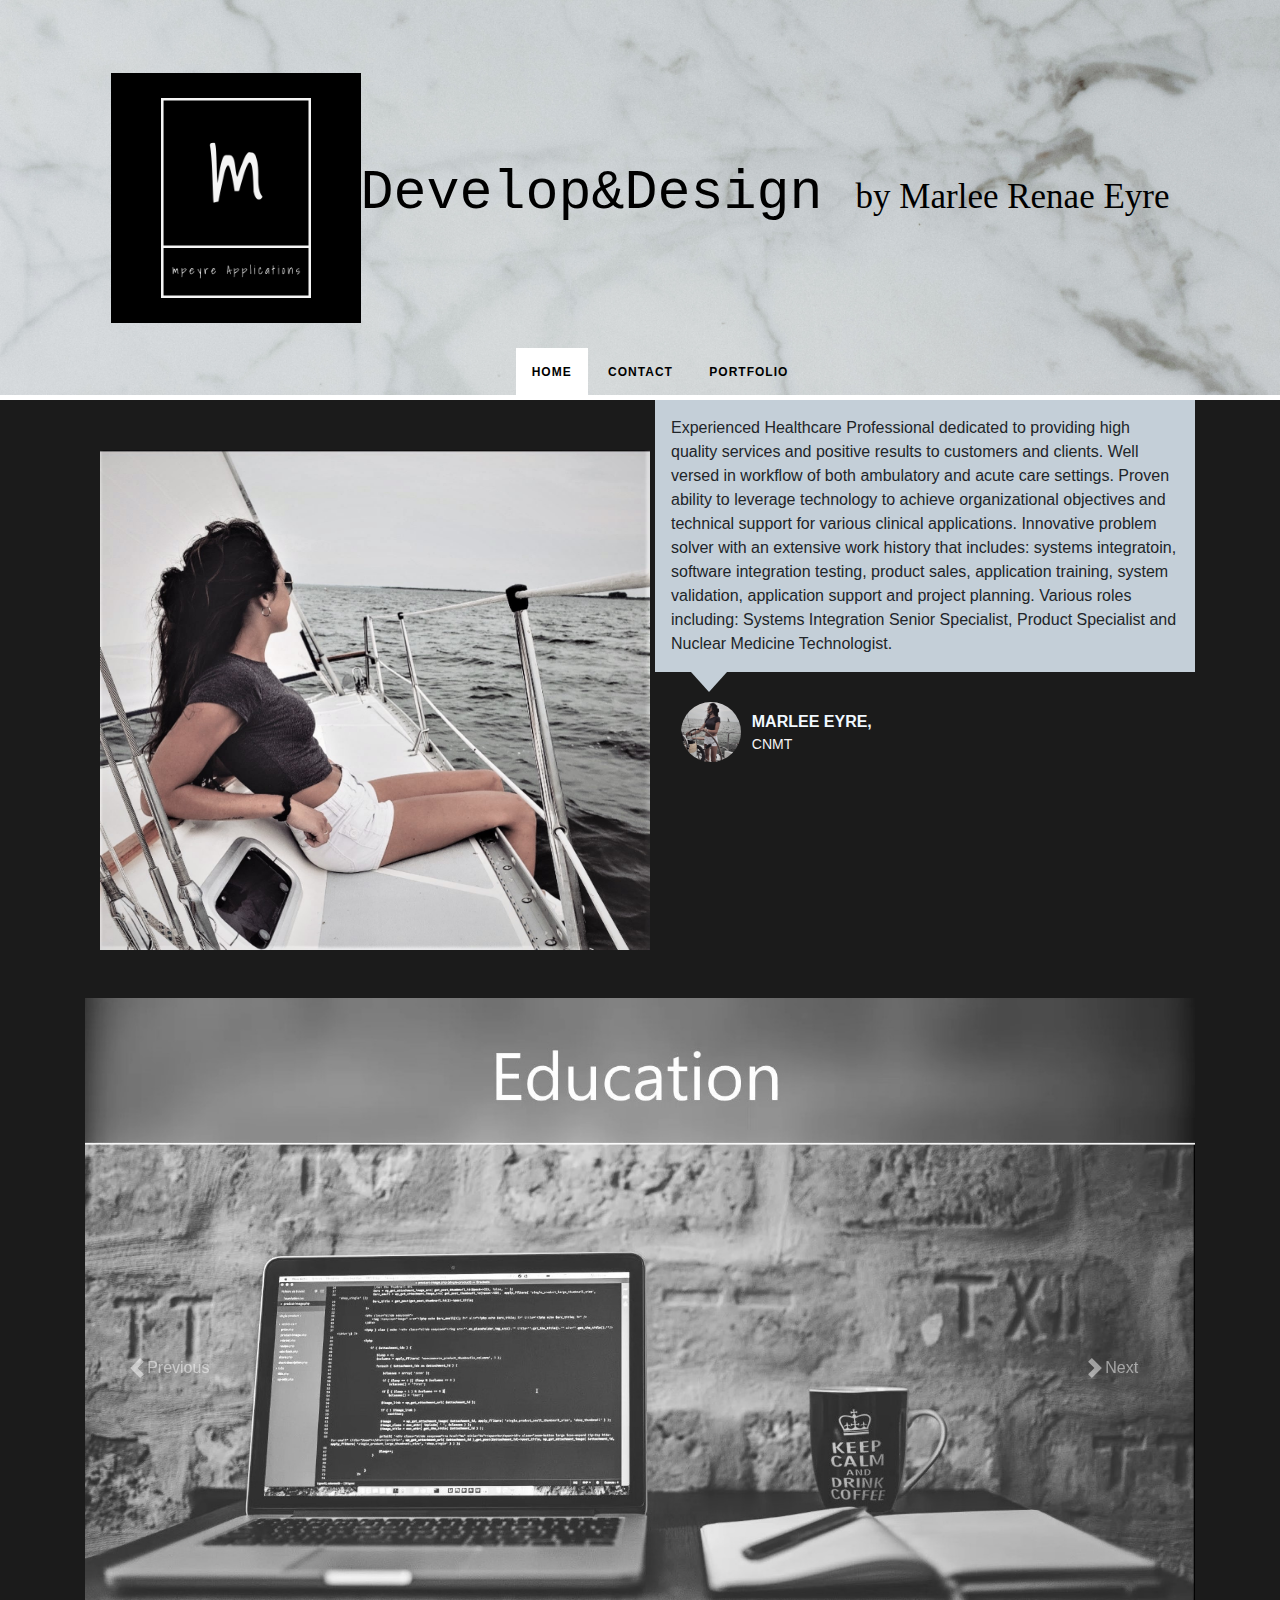
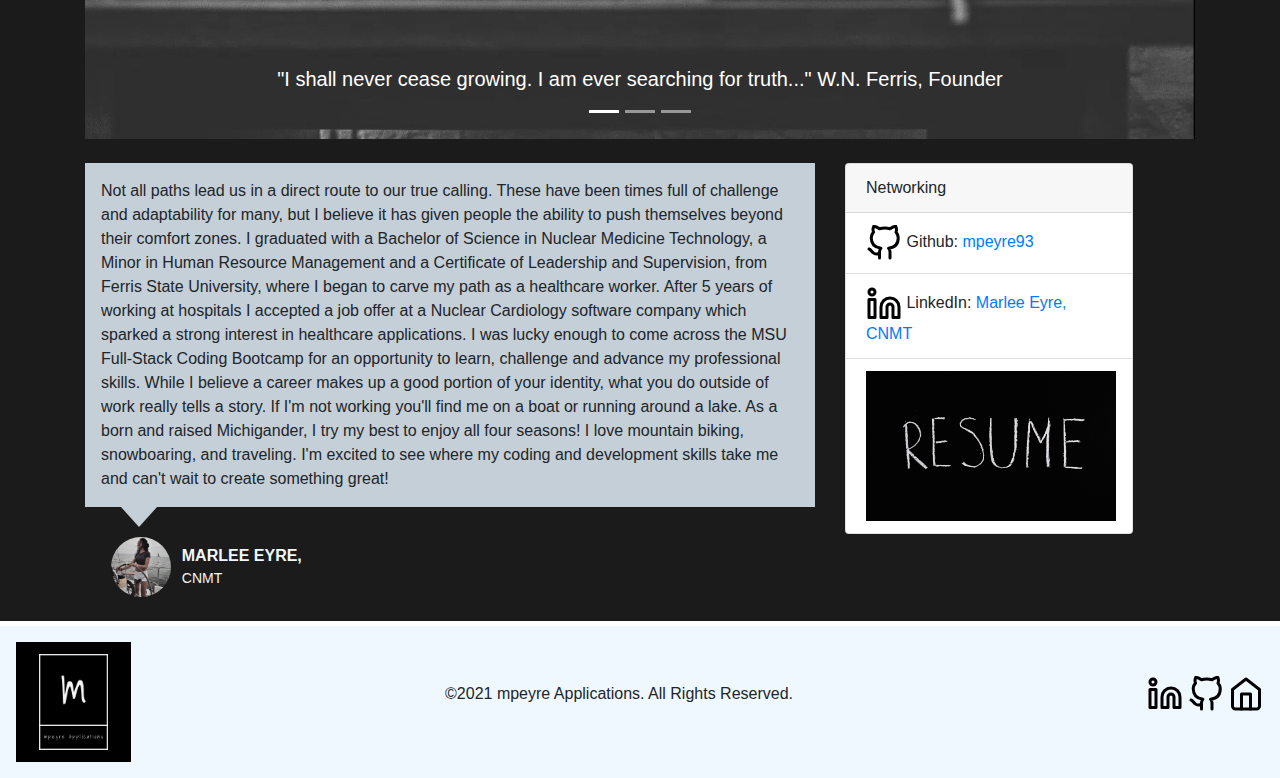
==== index.html @ 953bfa09 "New res added" ====
<!DOCTYPE html>
<html lang="en">
<head>

    <meta charset="UTF-8">
    <meta name="viewport" content="width=device-width, initial-scale=1.0">
    <title>Home</title>

    <!-- CSS only -->
    <link rel="stylesheet" href="https://stackpath.bootstrapcdn.com/bootstrap/4.5.2/css/bootstrap.min.css">
    <link rel="stylesheet" href="style.css">

</head>

<body>
 
    <!--hero header with nav-->
  <header class="subnav-hero-section">
      <img src="Images/logo.png" style="width: 250px; height: 250px;" alt="logo">
      <h1 class="subnav-hero-headline">Develop&Design <small class="name">by Marlee Renae Eyre</small></h1>
      <ul class="subnav-hero-subnav">
        <li><a href="index.html" class="is-active">Home</a></li>
        <li><a href="contact.html">Contact</a></li>
        <li><a href="portfolio.html">Portfolio</a></li>
      </ul>
    
  </header>
  
  <div class="container">
    <div class="row">
        <div class="col-md-6">
          <div class="container">
            <img src="Images/sail.JPG" class="center" id="sailingImg" alt="saling">
          </div>
        </div>
        <div class="col-md-6">
          <div class="testimonial-block-vertical" id="experienceStatement">
            <div class="testimonial-block-vertical-quote">
              <p>Experienced Healthcare Professional dedicated to providing high quality services and positive results to customers and clients. Well versed in workflow of both ambulatory and acute care settings. Proven ability to leverage technology to achieve organizational objectives and technical support for various clinical applications. Innovative problem solver with an extensive work history that includes: systems integratoin, software integration testing, product sales, application training, system validation, application support and project planning. Various roles including: Systems Integration Senior Specialist, Product Specialist and Nuclear Medicine Technologist.</p>
            </div>
            <div class="testimonial-block-vertical-person">
              <img class="testimonial-block-vertical-avatar" src="Images/sail2.JPG" alt="" />
              <div>
                <p class="testimonial-block-vertical-name">Marlee Eyre,</p>
                <p class="testimonial-block-vertical-info">CNMT</p>
              </div>
            </div>
          </div>
        </div>

    </div>
   
  </div>
  
    <br>
    <br>

  <div class="container">
    <div id="carouselExampleDark" class="carousel carousel-dark slide" data-bs-ride="carousel">
      <ol class="carousel-indicators">
        <li data-bs-target="#carouselExampleDark" data-bs-slide-to="0" class="active"></li>
        <li data-bs-target="#carouselExampleDark" data-bs-slide-to="1"></li>
        <li data-bs-target="#carouselExampleDark" data-bs-slide-to="2"></li>
      </ol>
      <div class="carousel-inner">
        <div class="carousel-item active" data-bs-interval="10000">
          <img src="Images/education.jpg" class="d-block w-100 h-100" alt="...">
          <div class="carousel-caption d-none d-md-block">
            <h5>"I shall never cease growing. I am ever searching for truth..." W.N. Ferris, Founder</h5>
          </div>
        </div>
        <div class="carousel-item" data-bs-interval="10000">
          <img src="Images/degrees.jpg" class="d-block w-100 h-100" alt="...">
          <div class="carousel-caption d-none d-md-block">
          </div>
        </div>
        <div class="carousel-item">
          <img src="Images/experience.jpg" class="d-block w-100 h-100" alt="...">
          <div class="carousel-caption d-none d-md-block">

          </div>
        </div>
        <div class="carousel-item" data-bs-interval="10000">
          <img src="Images/applications.jpg" class="d-block w-100 h-100" alt="...">
          <div class="carousel-caption d-none d-md-block">
          </div>
        </div>
      </div>
      <a class="carousel-control-prev" href="#carouselExampleDark" role="button" data-bs-slide="prev">
        <span class="carousel-control-prev-icon" aria-hidden="true"></span>
        <span class="visually-hidden">Previous</span>
      </a>
      <a class="carousel-control-next" href="#carouselExampleDark" role="button" data-bs-slide="next">
        <span class="carousel-control-next-icon" aria-hidden="true"></span>
        <span class="visually-hidden">Next</span>
      </a>
    </div>
  </div>

  <br>
    <!---About me testimonial-->
    <div class="container">
      <div class="row">
        <div class="col-md-8">
          <div class="testimonial-block-vertical">
            <div class="testimonial-block-vertical-quote">
              <p>Not all paths lead us in a direct route to our true calling. These have been times full of challenge and adaptability for many, but I believe it has given people the ability to push themselves beyond their comfort zones. 
                I graduated with a Bachelor of Science in Nuclear Medicine Technology, a Minor in Human Resource Management and a Certificate of Leadership and Supervision, from Ferris State University, where I began to carve my path as a healthcare worker. 
                After 5 years of working at hospitals I accepted a job offer at a Nuclear Cardiology software company which sparked a strong interest in healthcare applications. I was lucky enough to come across the MSU Full-Stack Coding Bootcamp for an opportunity to learn, challenge and advance my professional skills. 
                While I believe a career makes up a good portion of your identity, what you do outside of work really tells a story. If I'm not working you'll find me on a boat or running around a lake. As a born and raised Michigander, I try my best to enjoy all four seasons! I love mountain biking, snowboaring, and traveling. I'm excited to see where my coding and development skills take me and can't wait to create something great!</p>
            </div>
            <div class="testimonial-block-vertical-person">
              <img class="testimonial-block-vertical-avatar" src="Images/sail2.JPG" alt="" />
              <div>
                <p class="testimonial-block-vertical-name">Marlee Eyre,</p>
                <p class="testimonial-block-vertical-info">CNMT</p>
              </div>
            </div>
          </div>
        </div>

        <!---networking card-->
        <div class="col-md-4">
          <div class="card" style="width: 18rem;">
              <div class="card-header">
              Networking
              </div>
              <!--unordered list-->
              <ul class="list-group list-group-flush">
                  <li class="list-group-item"> <img src="Images/github (1).svg" alt="github icon"> Github:<a target="_blank" href="https://github.com/mpeyre93"> mpeyre93</a></li>
                  <li class="list-group-item"> <img src="Images/linkedin (1).svg" alt="linkedin icon"> LinkedIn:<a target="_blank" href="https://www.linkedin.com/in/marlee-eyre-cnmt-b4919686/"> Marlee Eyre, CNMT</a></li>
                  <li class="list-group-item"> <a target="_blank" href="Assets/ME.Resume.pdf"><img src="Images/respic.jpg" style=" width: 250px; height: 150px" alt="resume image"></a></li>
              </ul>
          </div>
        </div>
      </div>
    </div>
  
    <br>
  
      <!--footer-->
      <footer class="social-footer">
        <div class="social-footer-left">
          <img class="logo" src="Images/logo.png" style="width: 115px; height: 120px;">
        </div>
        <div>
          <p>&copy2021 mpeyre Applications. All Rights Reserved.</p>
        </div>
        <div class="social-footer-icons">
          <ul class="menu simple">
            <a target="_blank" href="https://www.linkedin.com/in/marlee-eyre-cnmt-b4919686/"><img src="Images/linkedin (1).svg" alt="LinkedIn icon"></a>
            <a target="_blank" href="https://github.com/mpeyre93"> <img src="Images/github (1).svg" alt="Github icon"> </a>
            <a target="_blank" href="index.html"> <img src="Images/home (1).svg" alt="Home icon"> </a>
          </ul>
        </div>
      </footer>
   
          

        <!-- JS, Popper.js, and jQuery -->
        <script src="https://code.jquery.com/jquery-3.5.1.slim.min.js"></script>
        <script src="https://stackpath.bootstrapcdn.com/bootstrap/4.5.2/js/bootstrap.min.js"></script>
        <script src="https://cdn.jsdelivr.net/npm/@popperjs/core@2.5.4/dist/umd/popper.min.js" integrity="sha384-q2kxQ16AaE6UbzuKqyBE9/u/KzioAlnx2maXQHiDX9d4/zp8Ok3f+M7DPm+Ib6IU" crossorigin="anonymous"></script>
        <script src="https://cdn.jsdelivr.net/npm/bootstrap@5.0.0-beta1/dist/js/bootstrap.min.js" integrity="sha384-pQQkAEnwaBkjpqZ8RU1fF1AKtTcHJwFl3pblpTlHXybJjHpMYo79HY3hIi4NKxyj" crossorigin="anonymous"></script>

</body>
</html>
---- style.css ----
/*header*/
.subnav-hero-section {
  text-align: center;
  background: url(Images/hero-header.jpg);
  background-size: cover;
  position: relative;
  overflow: visible;
  display: -webkit-flex;
  display: -ms-flexbox;
  display: flex;
  -webkit-align-items: center;
      -ms-flex-align: center;
          align-items: center;
  -webkit-justify-content: center;
      -ms-flex-pack: center;
          justify-content: center;
  height: 400px;
  border-bottom: white solid 5px;
}

.subnav-hero-section .subnav-hero-headline {
  color:black;
}

.subnav-hero-subnav {
  float: none;
  position: absolute;
  text-align: center;
  margin: 0 auto;
  bottom: 0;
  width: 100%;
  
}

.subnav-hero-subnav li {
  float: none;
  display: inline-block;
}

.subnav-hero-subnav li a {
  padding: 0.9rem 1rem;
  font-size: 0.75rem;
  color: black;
  text-transform: uppercase;
  display: block;
  font-weight: bold;
  letter-spacing: 1px;
  transition: all 0.35s ease-in-out;
}

.subnav-hero-subnav li a.is-active {
  background:white;
}

.subnav-hero-subnav li a:hover {
  background:grey;
}

/*header*/
.subnav-hero-headline {
  font-family: 'Courier New', Courier, monospace;
  font-size: 55px;
}
.name {
  font-family: 'Brush Script MT', cursive ;
  font-size: 35px;
}

/*background img for page*/
body {
    background-color: rgb(27, 27, 27);
 }

/*Networking card*/
.card {
    width: 100% ;
   }

 h2 {
     font-family: cursive; 
 }
  
#logoHeader {
  padding-right: 50px;
}

/*sailing image*/

.center {
  margin-left: auto;
  margin-right: auto;
  width: 50%;
  display: block;
}

#sailingImg {
  padding-top: 50px;
  width: 550px;
  height: 550px;
}

/*about me testimonial*/
.testimonial-block-vertical-quote {
  background: rgba(224, 236, 247, 0.863);
  padding: 1rem;
  border-radius: 0;
  margin-bottom: 1.875rem;
  position: relative;
}

.testimonial-block-vertical-quote p {
  margin-bottom: 0;
}

.testimonial-block-vertical-quote::after {
  content: '';
  bottom: -1.25rem;
  left: 2.25rem;
  width: 0px;
  height: 0px;
  border-style: solid;
  border-width: 1.25rem 1.125rem 0 1.125rem;
  border-color: rgba(224, 236, 247, 0.863) transparent transparent transparent;
  position: absolute;
}

.testimonial-block-vertical-person {
  display: -webkit-flex;
  display: -ms-flexbox;
  display: flex;
  margin-left: 1.65rem;
  -webkit-align-items: center;
      -ms-flex-align: center;
          align-items: center;
}

.testimonial-block-vertical-avatar {
  border-radius: 50%;
  width: 60px;
  height: 60px;
}

.testimonial-block-vertical-name {
  text-transform: uppercase;
  color:aliceblue;
  font-weight: 600;
  margin-bottom: 0;
  margin-left: 0.65rem;
}

.testimonial-block-vertical-info {
  text-transform: uppercase;
  font-size: 14px;
  color: #f7f4f4;
  margin-bottom: 0;
  margin-left: 0.65rem;
}


/*about me paragraph*/
#aboutMe {
  color: aliceblue;
  font-family: 'Courier New', Courier, monospace;

}

/*footer*/
.social-footer {
  padding: 1rem;
  border-top: white solid 5px;
  background-color: aliceblue;
  display: -webkit-flex;
  display: -ms-flexbox;
  display: flex;
  -webkit-align-items: center;
      -ms-flex-align: center;
          align-items: center;
  -webkit-justify-content: space-between;
      -ms-flex-pack: justify;
          justify-content: space-between;
}

.social-footer .social-footer-icons li:last-of-type {
  margin-right: 0;
}

.social-footer .social-footer-icons .fa {
  font-size: 1.3rem;
  color: #fefefe;
}

.social-footer .social-footer-icons .fa:hover {
  color: #4a4a4a;
  transition: color 0.3s ease-in;
}

@media print, screen and (min-width: 40em) {
  .portfolio-resume-scrolling {
    height: 400px;
    overflow-y: auto;
  }
}
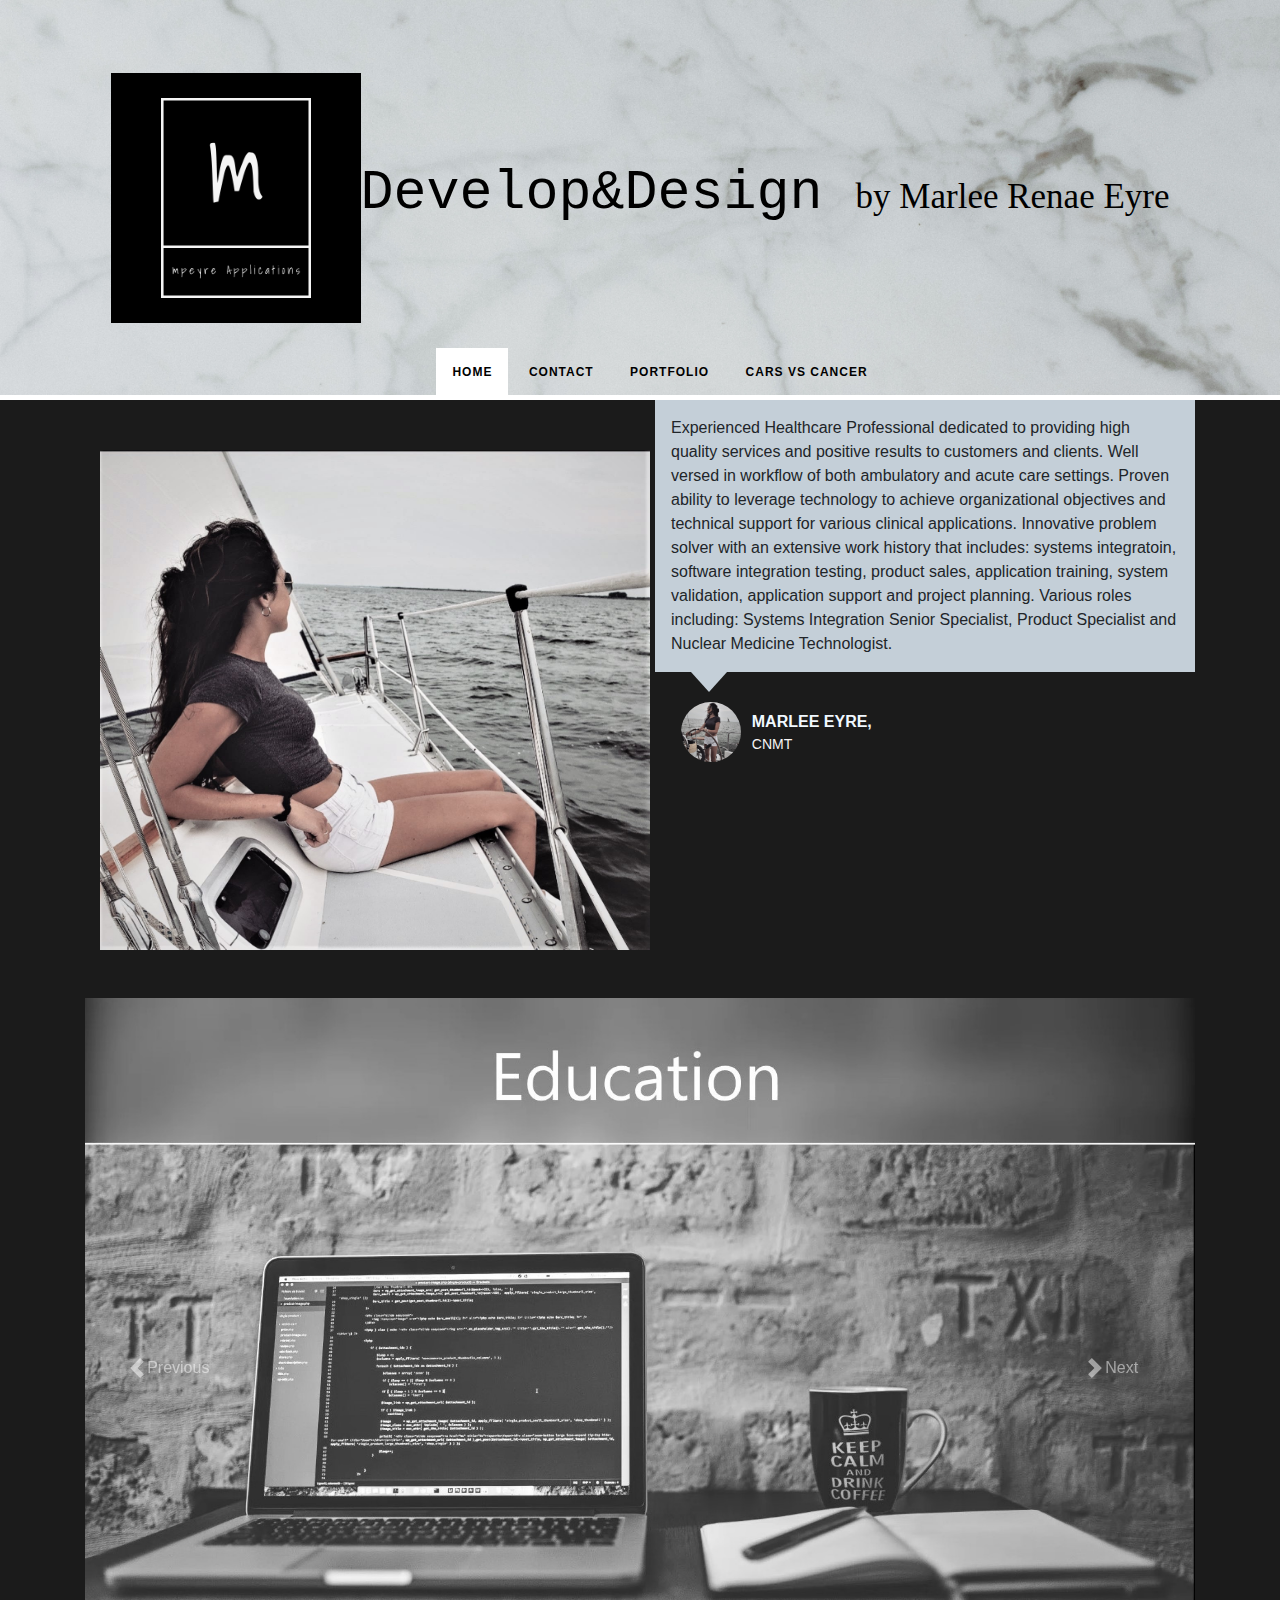
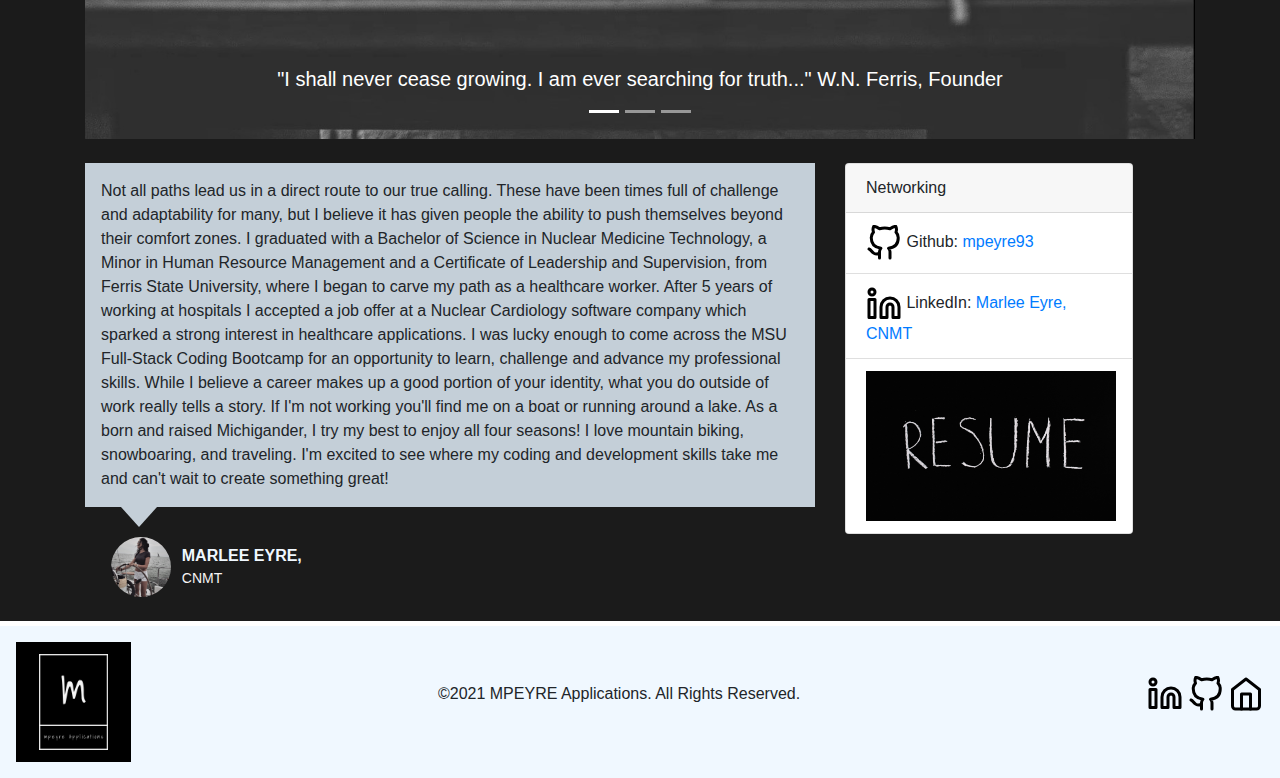
==== commit ee51b28d: "update footer" ====
--- a/index.html
+++ b/index.html
@@ -22,6 +22,7 @@
         <li><a href="index.html" class="is-active">Home</a></li>
         <li><a href="contact.html">Contact</a></li>
         <li><a href="portfolio.html">Portfolio</a></li>
+        <li><a href="carsvscancer.html">Cars vs Cancer</a></li>
       </ul>
     
   </header>
@@ -144,7 +145,7 @@
           <img class="logo" src="Images/logo.png" style="width: 115px; height: 120px;">
         </div>
         <div>
-          <p>&copy2021 mpeyre Applications. All Rights Reserved.</p>
+          <p>&copy2021 MPEYRE Applications. All Rights Reserved.</p>
         </div>
         <div class="social-footer-icons">
           <ul class="menu simple">
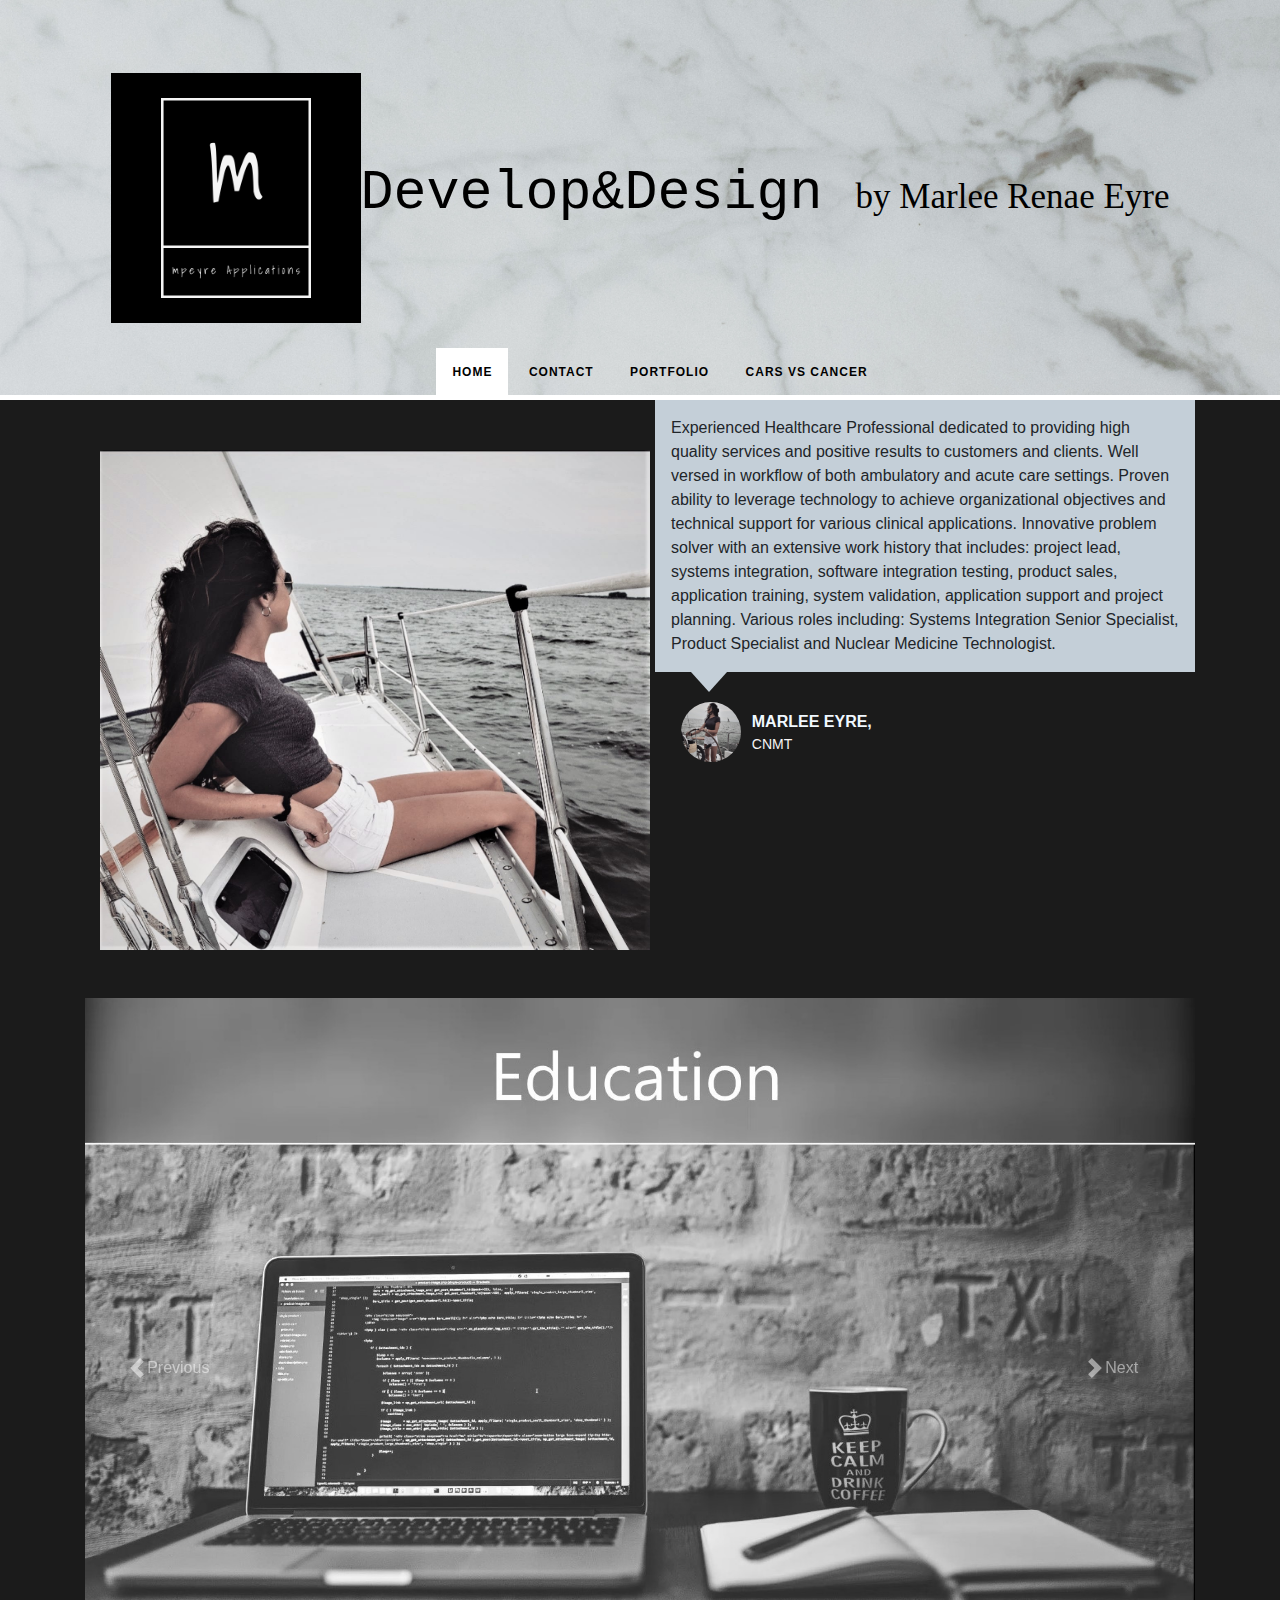
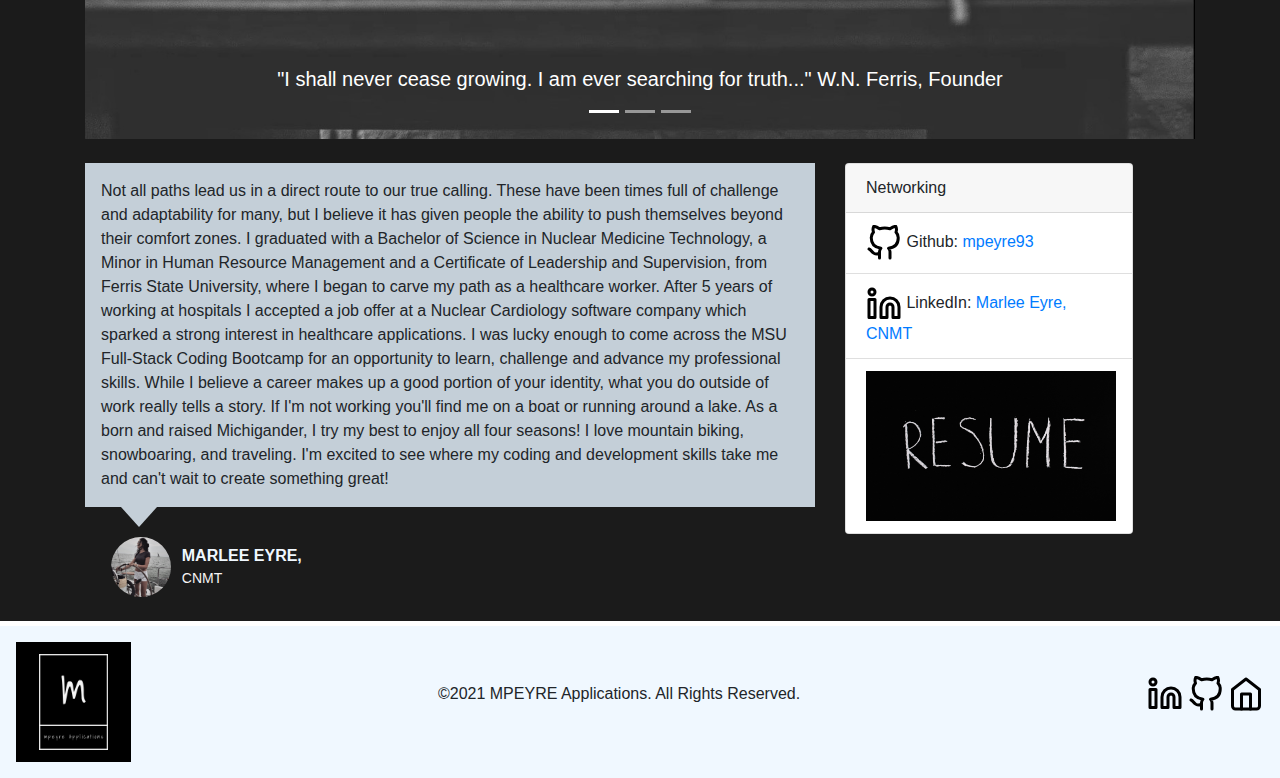
==== commit c9164096: "edit testimonial" ====
--- a/index.html
+++ b/index.html
@@ -37,7 +37,7 @@
         <div class="col-md-6">
           <div class="testimonial-block-vertical" id="experienceStatement">
             <div class="testimonial-block-vertical-quote">
-              <p>Experienced Healthcare Professional dedicated to providing high quality services and positive results to customers and clients. Well versed in workflow of both ambulatory and acute care settings. Proven ability to leverage technology to achieve organizational objectives and technical support for various clinical applications. Innovative problem solver with an extensive work history that includes: systems integratoin, software integration testing, product sales, application training, system validation, application support and project planning. Various roles including: Systems Integration Senior Specialist, Product Specialist and Nuclear Medicine Technologist.</p>
+              <p>Experienced Healthcare Professional dedicated to providing high quality services and positive results to customers and clients. Well versed in workflow of both ambulatory and acute care settings. Proven ability to leverage technology to achieve organizational objectives and technical support for various clinical applications. Innovative problem solver with an extensive work history that includes: project lead, systems integration, software integration testing, product sales, application training, system validation, application support and project planning. Various roles including: Systems Integration Senior Specialist, Product Specialist and Nuclear Medicine Technologist.</p>
             </div>
             <div class="testimonial-block-vertical-person">
               <img class="testimonial-block-vertical-avatar" src="Images/sail2.JPG" alt="" />
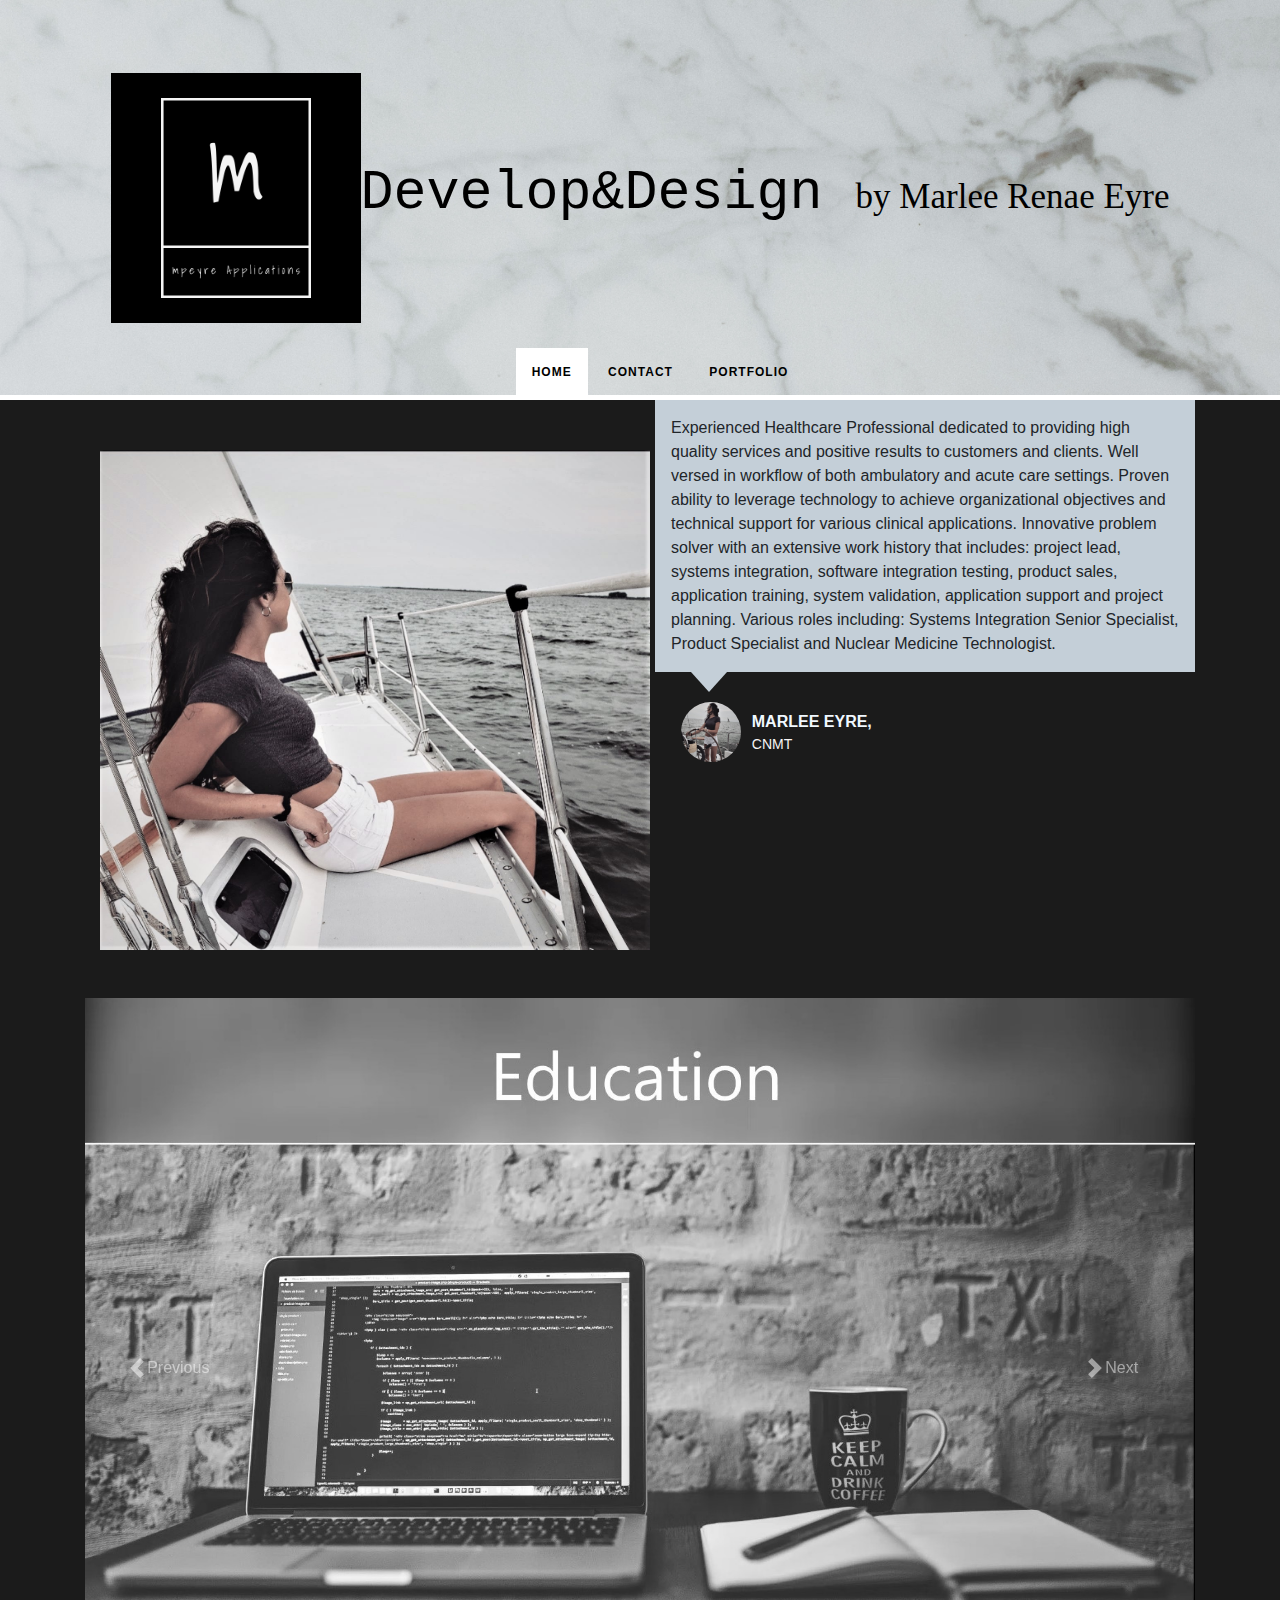
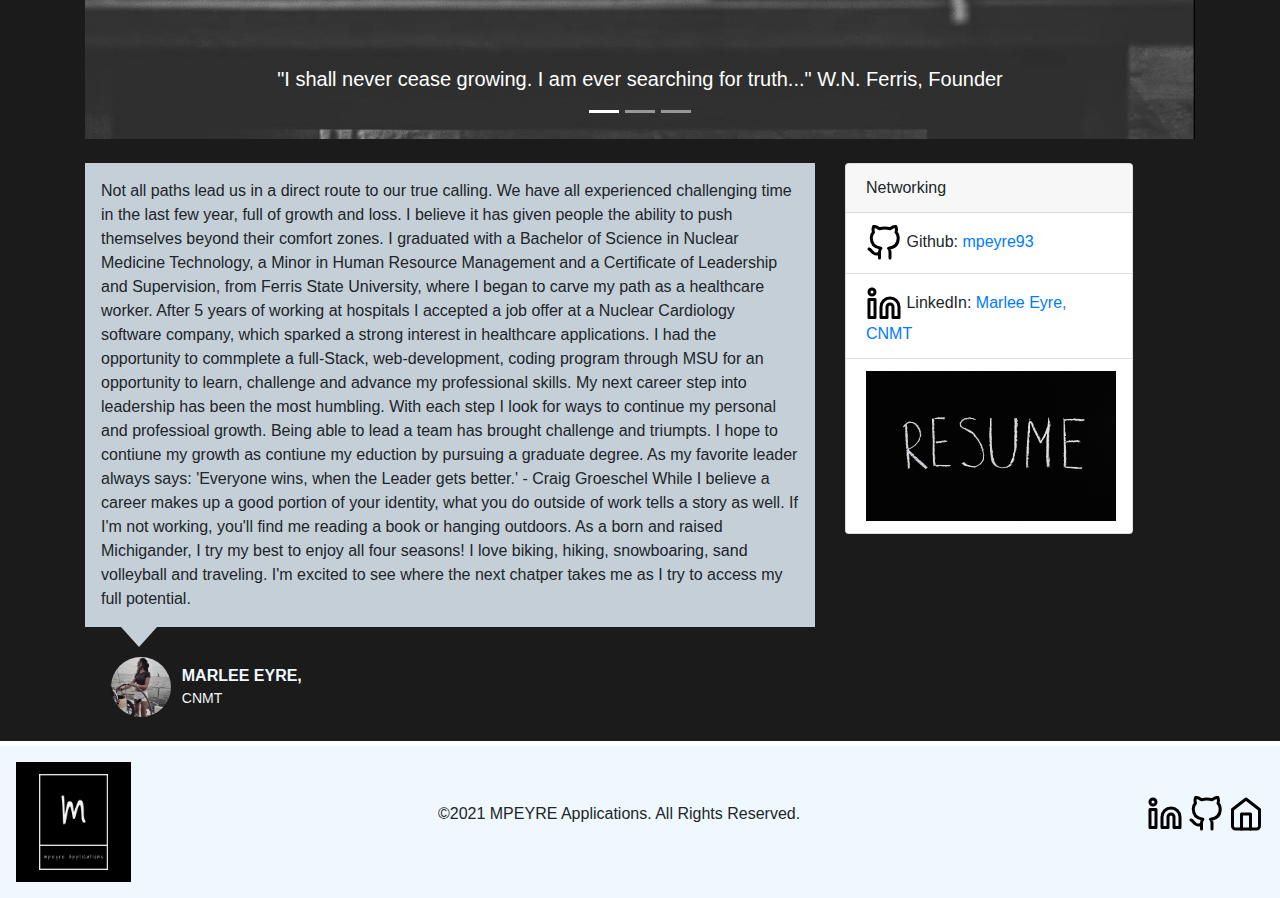
==== commit 3fba1a0a: "update bio" ====
--- a/index.html
+++ b/index.html
@@ -22,7 +22,6 @@
         <li><a href="index.html" class="is-active">Home</a></li>
         <li><a href="contact.html">Contact</a></li>
         <li><a href="portfolio.html">Portfolio</a></li>
-        <li><a href="carsvscancer.html">Cars vs Cancer</a></li>
       </ul>
     
   </header>
@@ -105,10 +104,10 @@
         <div class="col-md-8">
           <div class="testimonial-block-vertical">
             <div class="testimonial-block-vertical-quote">
-              <p>Not all paths lead us in a direct route to our true calling. These have been times full of challenge and adaptability for many, but I believe it has given people the ability to push themselves beyond their comfort zones. 
+              <p>Not all paths lead us in a direct route to our true calling. We have all experienced challenging time in the last few year, full of growth and loss.  I believe it has given people the ability to push themselves beyond their comfort zones. 
                 I graduated with a Bachelor of Science in Nuclear Medicine Technology, a Minor in Human Resource Management and a Certificate of Leadership and Supervision, from Ferris State University, where I began to carve my path as a healthcare worker. 
-                After 5 years of working at hospitals I accepted a job offer at a Nuclear Cardiology software company which sparked a strong interest in healthcare applications. I was lucky enough to come across the MSU Full-Stack Coding Bootcamp for an opportunity to learn, challenge and advance my professional skills. 
-                While I believe a career makes up a good portion of your identity, what you do outside of work really tells a story. If I'm not working you'll find me on a boat or running around a lake. As a born and raised Michigander, I try my best to enjoy all four seasons! I love mountain biking, snowboaring, and traveling. I'm excited to see where my coding and development skills take me and can't wait to create something great!</p>
+                After 5 years of working at hospitals I accepted a job offer at a Nuclear Cardiology software company, which sparked a strong interest in healthcare applications. I had the opportunity to commplete a full-Stack, web-development, coding program through MSU for an opportunity to learn, challenge and advance my professional skills. My next career step into leadership has been the most humbling. With each step I look for ways to continue my personal and professioal growth. Being able to lead a team has brought challenge and triumpts. I hope to contiune my growth as contiune my eduction by pursuing a graduate degree. As my favorite leader always says: 'Everyone wins, when the Leader gets better.' - Craig Groeschel
+                While I believe a career makes up a good portion of your identity, what you do outside of work tells a story as well. If I'm not working, you'll find me reading a book or hanging outdoors. As a born and raised Michigander, I try my best to enjoy all four seasons! I love biking, hiking, snowboaring, sand volleyball and traveling. I'm excited to see where the next chatper takes me as I try to access my full potential. </p>
             </div>
             <div class="testimonial-block-vertical-person">
               <img class="testimonial-block-vertical-avatar" src="Images/sail2.JPG" alt="" />
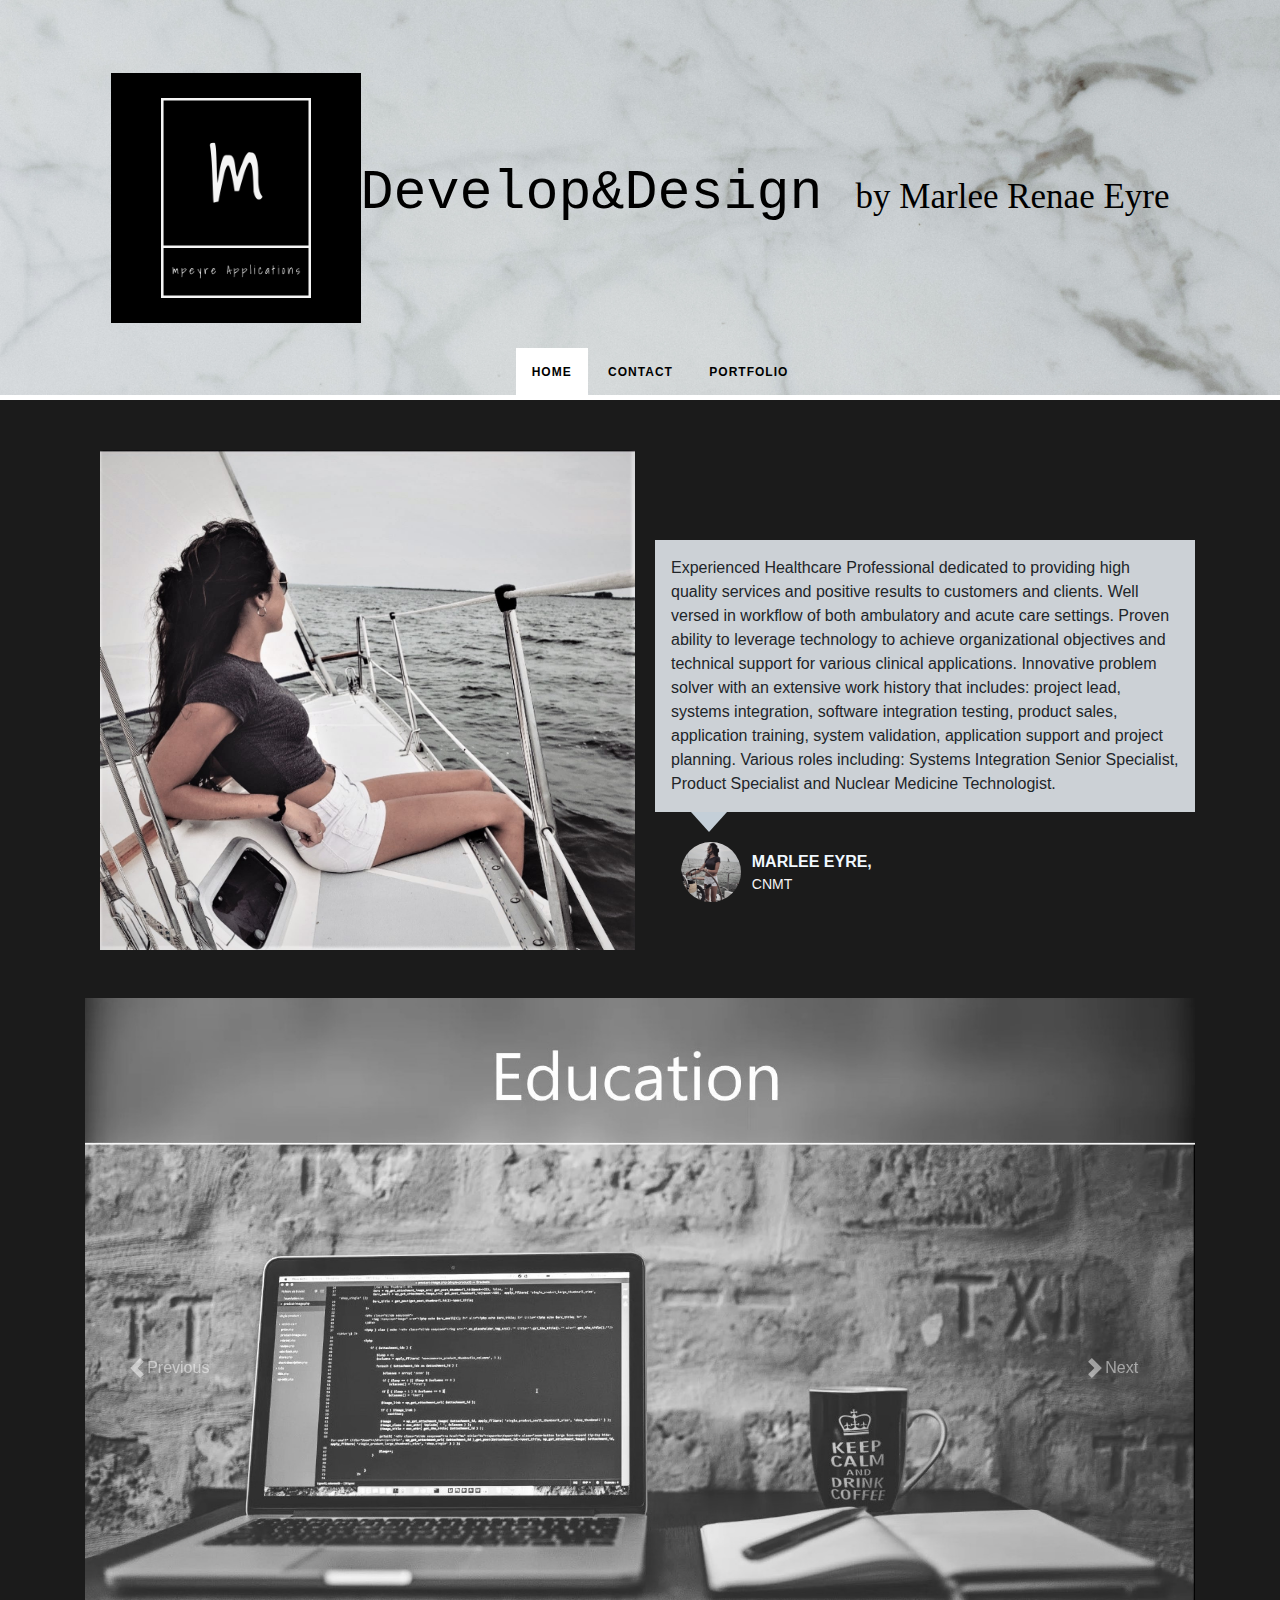
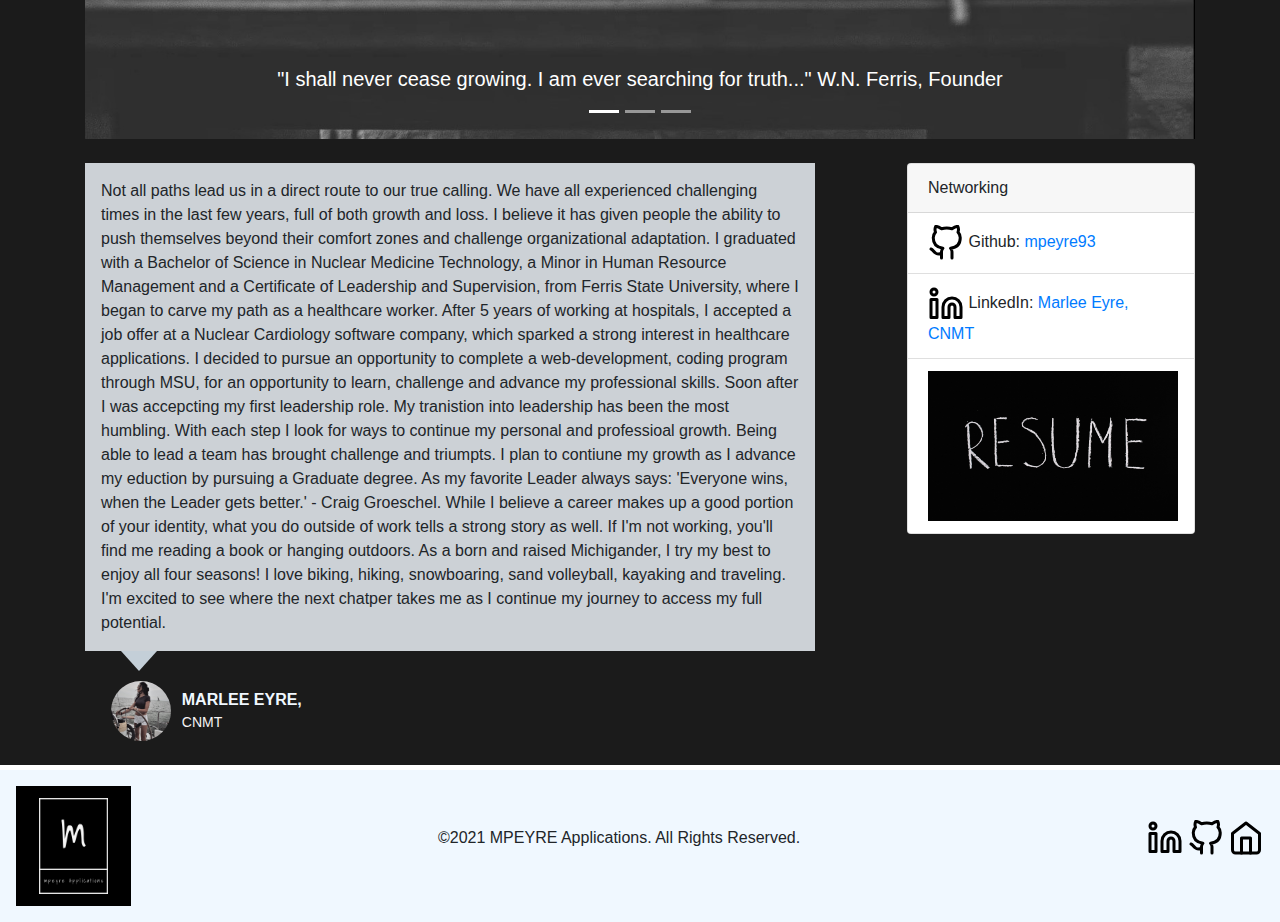
==== commit 162f9e02: "update bio corrections" ====
--- a/index.html
+++ b/index.html
@@ -104,10 +104,10 @@
         <div class="col-md-8">
           <div class="testimonial-block-vertical">
             <div class="testimonial-block-vertical-quote">
-              <p>Not all paths lead us in a direct route to our true calling. We have all experienced challenging time in the last few year, full of growth and loss.  I believe it has given people the ability to push themselves beyond their comfort zones. 
+              <p>Not all paths lead us in a direct route to our true calling. We have all experienced challenging times in the last few years, full of both growth and loss.  I believe it has given people the ability to push themselves beyond their comfort zones and challenge organizational adaptation. 
                 I graduated with a Bachelor of Science in Nuclear Medicine Technology, a Minor in Human Resource Management and a Certificate of Leadership and Supervision, from Ferris State University, where I began to carve my path as a healthcare worker. 
-                After 5 years of working at hospitals I accepted a job offer at a Nuclear Cardiology software company, which sparked a strong interest in healthcare applications. I had the opportunity to commplete a full-Stack, web-development, coding program through MSU for an opportunity to learn, challenge and advance my professional skills. My next career step into leadership has been the most humbling. With each step I look for ways to continue my personal and professioal growth. Being able to lead a team has brought challenge and triumpts. I hope to contiune my growth as contiune my eduction by pursuing a graduate degree. As my favorite leader always says: 'Everyone wins, when the Leader gets better.' - Craig Groeschel
-                While I believe a career makes up a good portion of your identity, what you do outside of work tells a story as well. If I'm not working, you'll find me reading a book or hanging outdoors. As a born and raised Michigander, I try my best to enjoy all four seasons! I love biking, hiking, snowboaring, sand volleyball and traveling. I'm excited to see where the next chatper takes me as I try to access my full potential. </p>
+                After 5 years of working at hospitals, I accepted a job offer at a Nuclear Cardiology software company, which sparked a strong interest in healthcare applications. I decided to pursue an opportunity to complete a web-development, coding program through MSU, for an opportunity to learn, challenge and advance my professional skills. Soon after I was accepcting my first leadership role. My tranistion into leadership has been the most humbling. With each step I look for ways to continue my personal and professioal growth. Being able to lead a team has brought challenge and triumpts. I plan to contiune my growth as I advance my eduction by pursuing a Graduate degree. As my favorite Leader always says: 'Everyone wins, when the Leader gets better.' - Craig Groeschel.
+                While I believe a career makes up a good portion of your identity, what you do outside of work tells a strong story as well. If I'm not working, you'll find me reading a book or hanging outdoors. As a born and raised Michigander, I try my best to enjoy all four seasons! I love biking, hiking, snowboaring, sand volleyball, kayaking and traveling. I'm excited to see where the next chatper takes me as I continue my journey to access my full potential. </p>
             </div>
             <div class="testimonial-block-vertical-person">
               <img class="testimonial-block-vertical-avatar" src="Images/sail2.JPG" alt="" />
--- a/style.css
+++ b/style.css
@@ -70,15 +70,6 @@
 body {
     background-color: rgb(27, 27, 27);
  }
-
-/*Networking card*/
-.card {
-    width: 100% ;
-   }
-
- h2 {
-     font-family: cursive; 
- }
   
 #logoHeader {
   padding-right: 50px;
@@ -95,13 +86,19 @@
 
 #sailingImg {
   padding-top: 50px;
+  padding-right: 15px;
   width: 550px;
   height: 550px;
+  margin-left: auto;
+}
+
+#experienceStatement {
+  padding-top: 140px;
 }
 
 /*about me testimonial*/
 .testimonial-block-vertical-quote {
-  background: rgba(224, 236, 247, 0.863);
+  background: rgba(233, 239, 245, 0.863);
   padding: 1rem;
   border-radius: 0;
   margin-bottom: 1.875rem;
@@ -162,6 +159,16 @@
   color: aliceblue;
   font-family: 'Courier New', Courier, monospace;
 
+}
+
+/*Networking card*/
+.card {
+  width: 100% ;
+  margin-left: auto;
+ }
+
+h2 {
+   font-family: cursive; 
 }
 
 /*footer*/
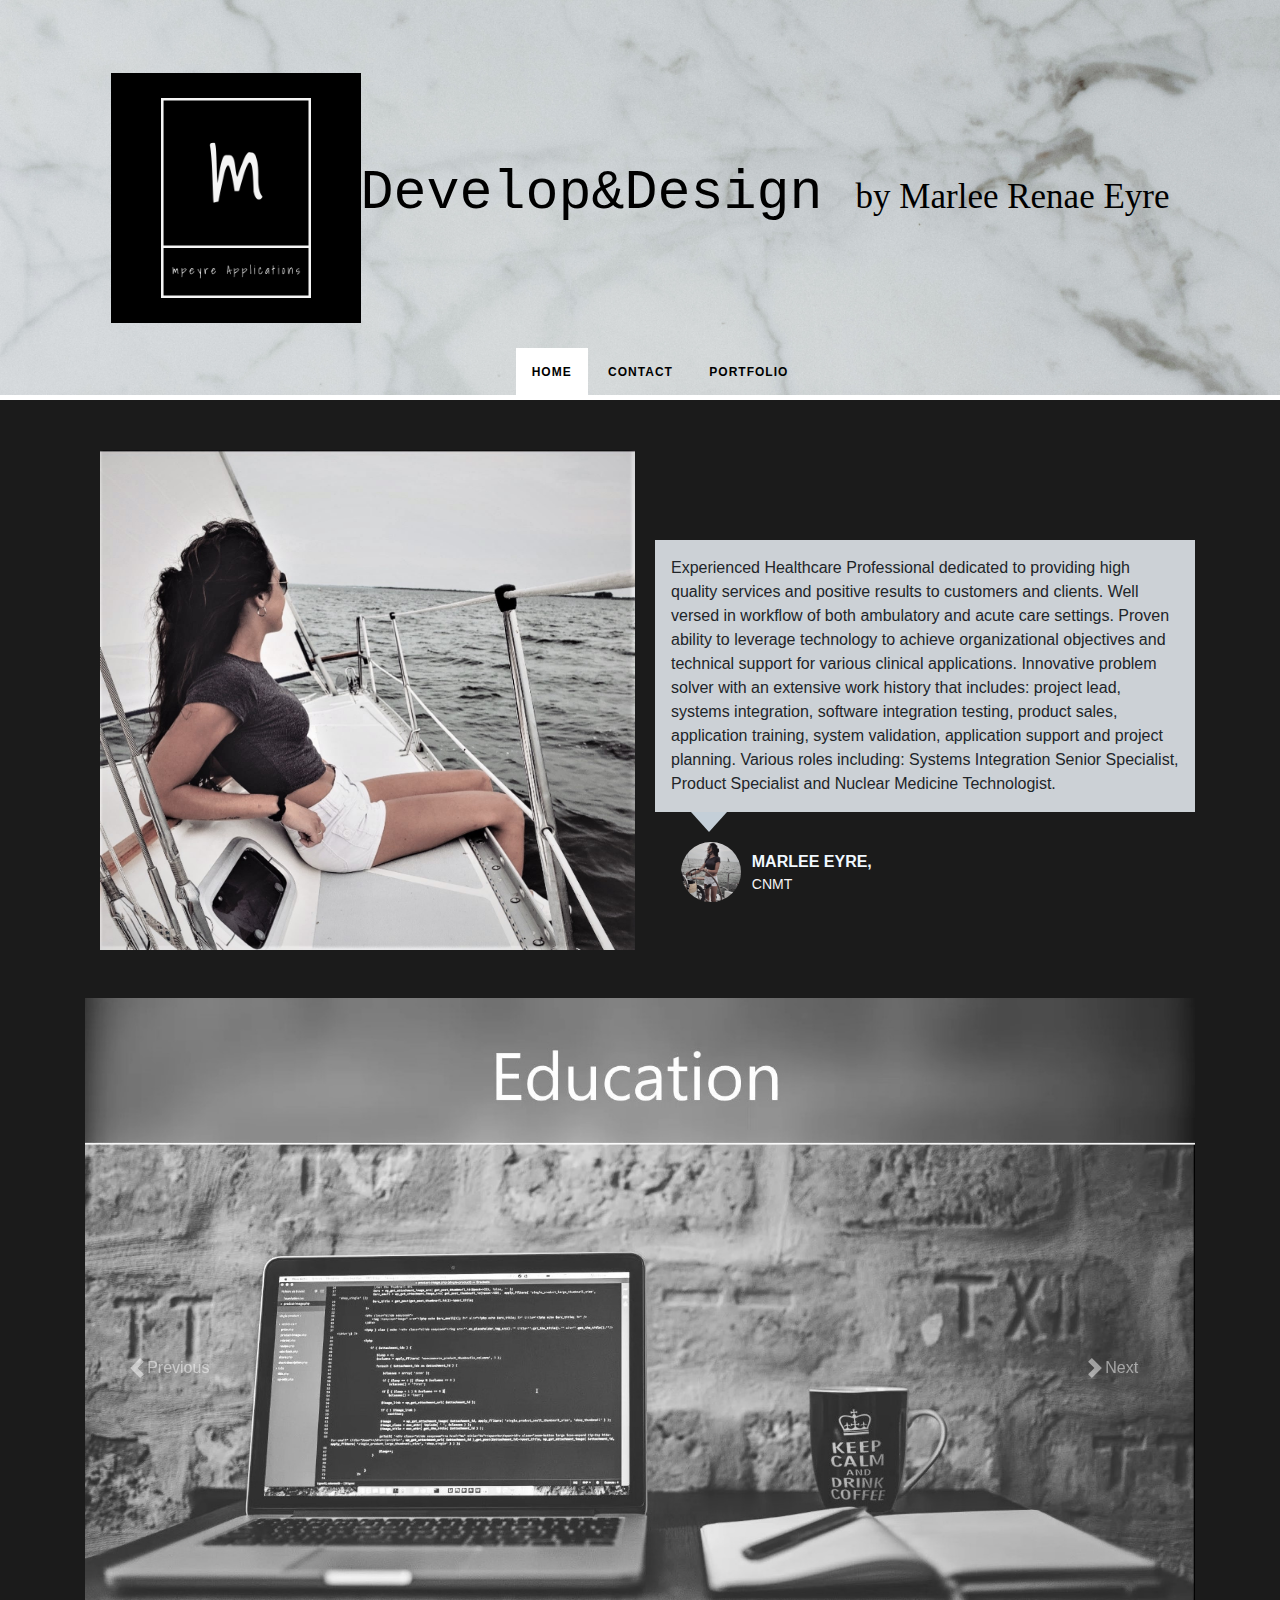
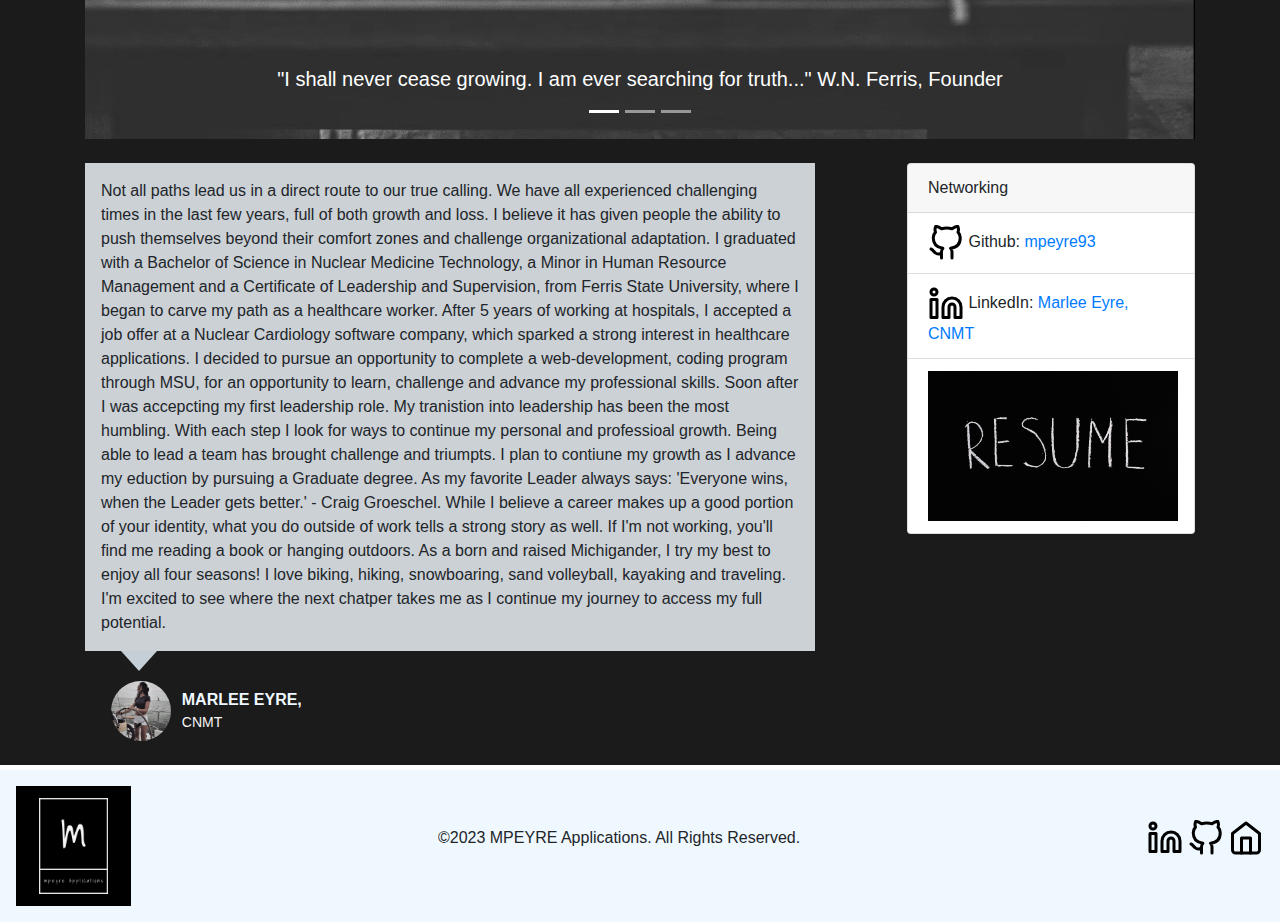
==== commit 757ba01a: "update resume. Add to main and contact page" ====
--- a/index.html
+++ b/index.html
@@ -129,7 +129,7 @@
               <ul class="list-group list-group-flush">
                   <li class="list-group-item"> <img src="Images/github (1).svg" alt="github icon"> Github:<a target="_blank" href="https://github.com/mpeyre93"> mpeyre93</a></li>
                   <li class="list-group-item"> <img src="Images/linkedin (1).svg" alt="linkedin icon"> LinkedIn:<a target="_blank" href="https://www.linkedin.com/in/marlee-eyre-cnmt-b4919686/"> Marlee Eyre, CNMT</a></li>
-                  <li class="list-group-item"> <a target="_blank" href="Assets/ME.Resume.pdf"><img src="Images/respic.jpg" style=" width: 250px; height: 150px" alt="resume image"></a></li>
+                  <li class="list-group-item"> <a target="_blank" href="Assets/ResumeME.pdf"><img src="Images/respic.jpg" style=" width: 250px; height: 150px" alt="resume image"></a></li>
               </ul>
           </div>
         </div>
@@ -144,7 +144,7 @@
           <img class="logo" src="Images/logo.png" style="width: 115px; height: 120px;">
         </div>
         <div>
-          <p>&copy2021 MPEYRE Applications. All Rights Reserved.</p>
+          <p>&copy2023 MPEYRE Applications. All Rights Reserved.</p>
         </div>
         <div class="social-footer-icons">
           <ul class="menu simple">
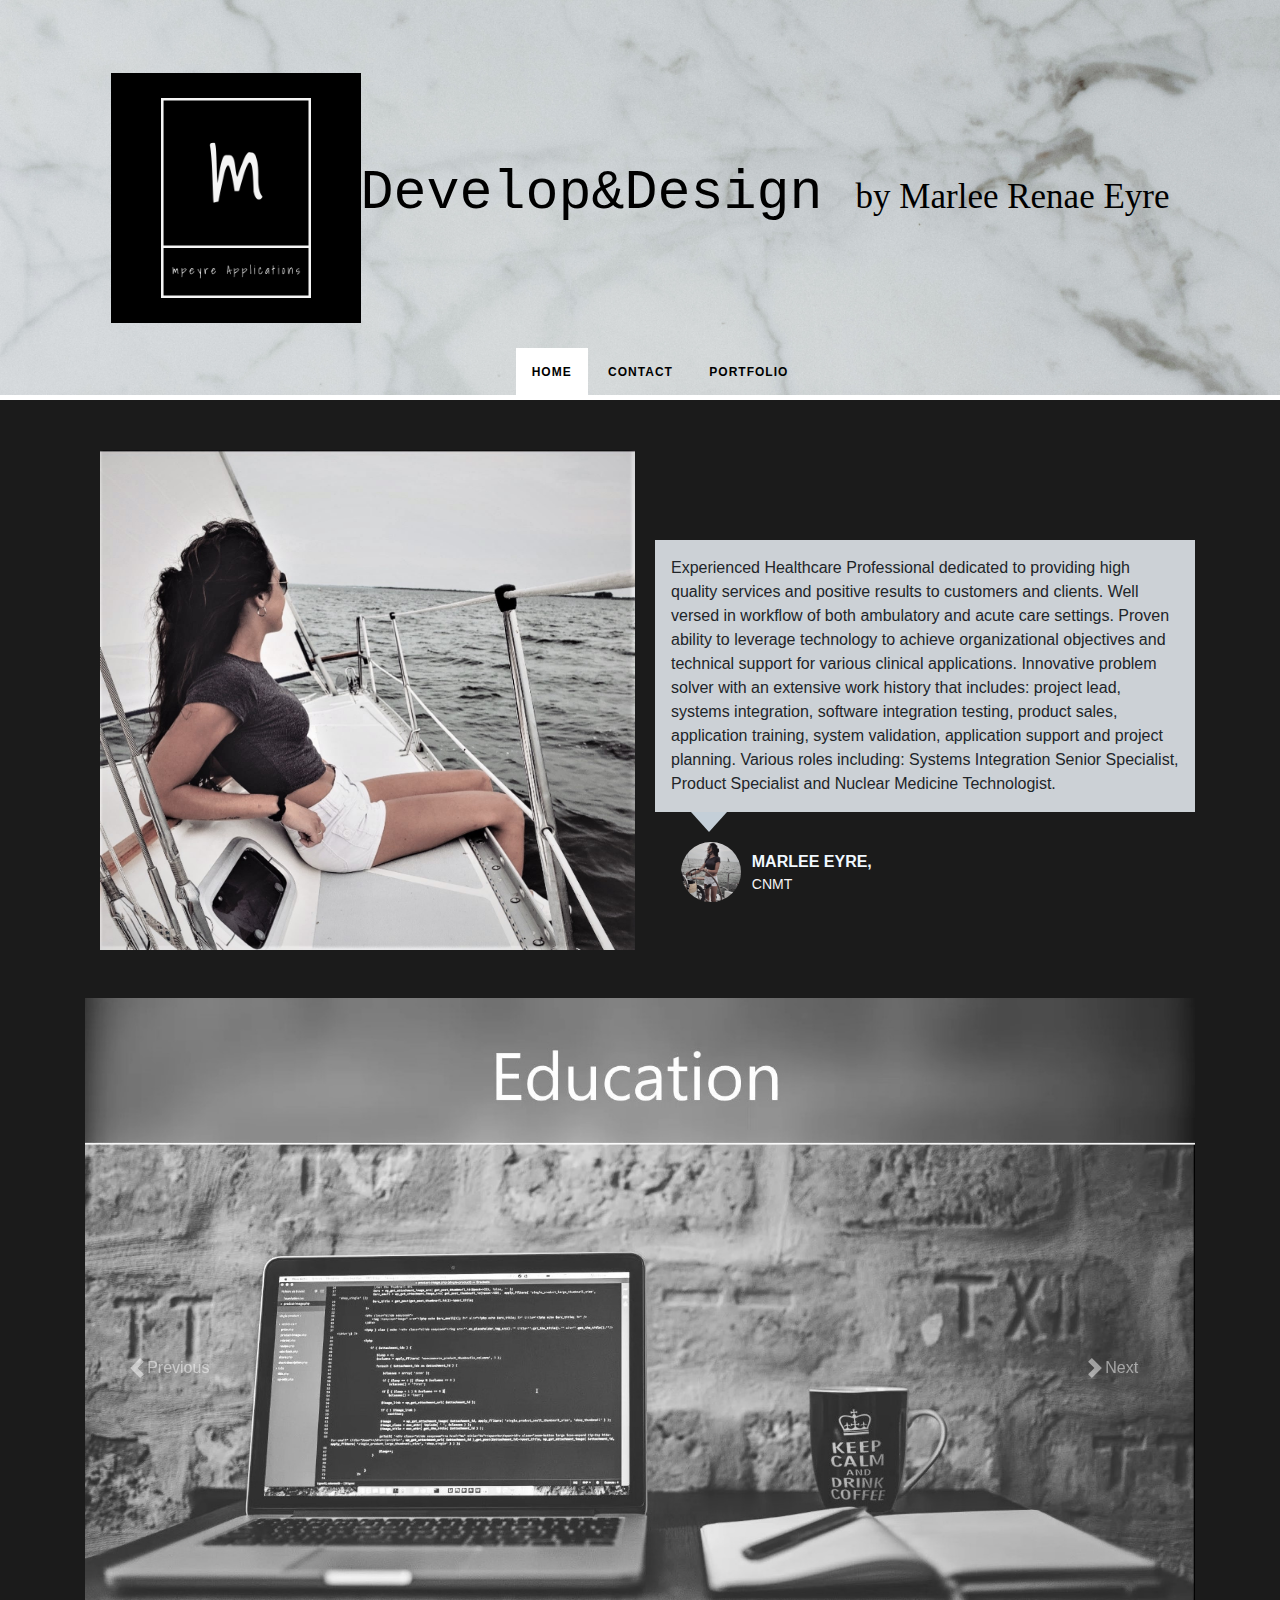
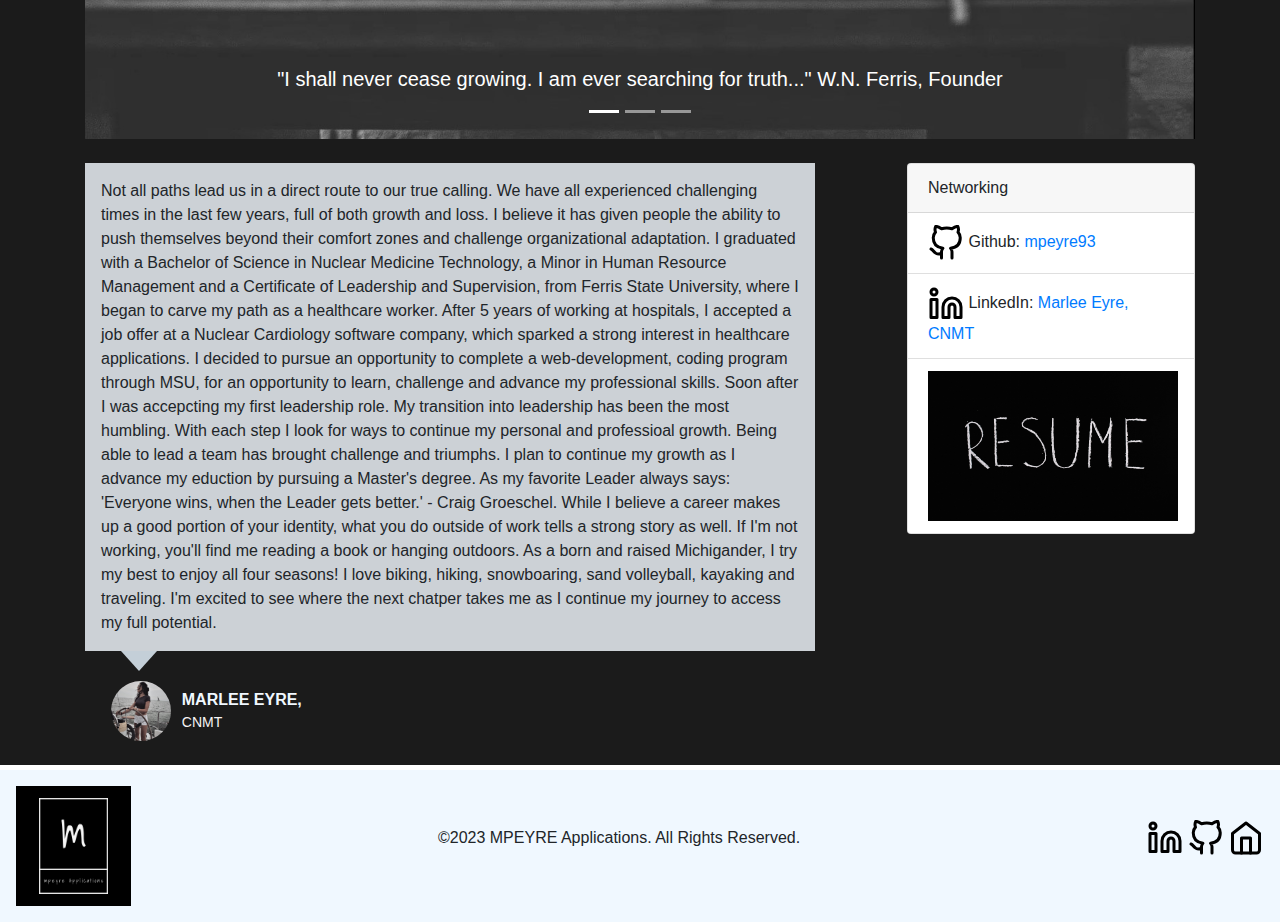
==== commit 4c9f9ed6: "update spelling checks" ====
--- a/index.html
+++ b/index.html
@@ -106,7 +106,7 @@
             <div class="testimonial-block-vertical-quote">
               <p>Not all paths lead us in a direct route to our true calling. We have all experienced challenging times in the last few years, full of both growth and loss.  I believe it has given people the ability to push themselves beyond their comfort zones and challenge organizational adaptation. 
                 I graduated with a Bachelor of Science in Nuclear Medicine Technology, a Minor in Human Resource Management and a Certificate of Leadership and Supervision, from Ferris State University, where I began to carve my path as a healthcare worker. 
-                After 5 years of working at hospitals, I accepted a job offer at a Nuclear Cardiology software company, which sparked a strong interest in healthcare applications. I decided to pursue an opportunity to complete a web-development, coding program through MSU, for an opportunity to learn, challenge and advance my professional skills. Soon after I was accepcting my first leadership role. My tranistion into leadership has been the most humbling. With each step I look for ways to continue my personal and professioal growth. Being able to lead a team has brought challenge and triumpts. I plan to contiune my growth as I advance my eduction by pursuing a Graduate degree. As my favorite Leader always says: 'Everyone wins, when the Leader gets better.' - Craig Groeschel.
+                After 5 years of working at hospitals, I accepted a job offer at a Nuclear Cardiology software company, which sparked a strong interest in healthcare applications. I decided to pursue an opportunity to complete a web-development, coding program through MSU, for an opportunity to learn, challenge and advance my professional skills. Soon after I was accepcting my first leadership role. My transition into leadership has been the most humbling. With each step I look for ways to continue my personal and professioal growth. Being able to lead a team has brought challenge and triumphs. I plan to continue my growth as I advance my eduction by pursuing a Master's degree. As my favorite Leader always says: 'Everyone wins, when the Leader gets better.' - Craig Groeschel.
                 While I believe a career makes up a good portion of your identity, what you do outside of work tells a strong story as well. If I'm not working, you'll find me reading a book or hanging outdoors. As a born and raised Michigander, I try my best to enjoy all four seasons! I love biking, hiking, snowboaring, sand volleyball, kayaking and traveling. I'm excited to see where the next chatper takes me as I continue my journey to access my full potential. </p>
             </div>
             <div class="testimonial-block-vertical-person">
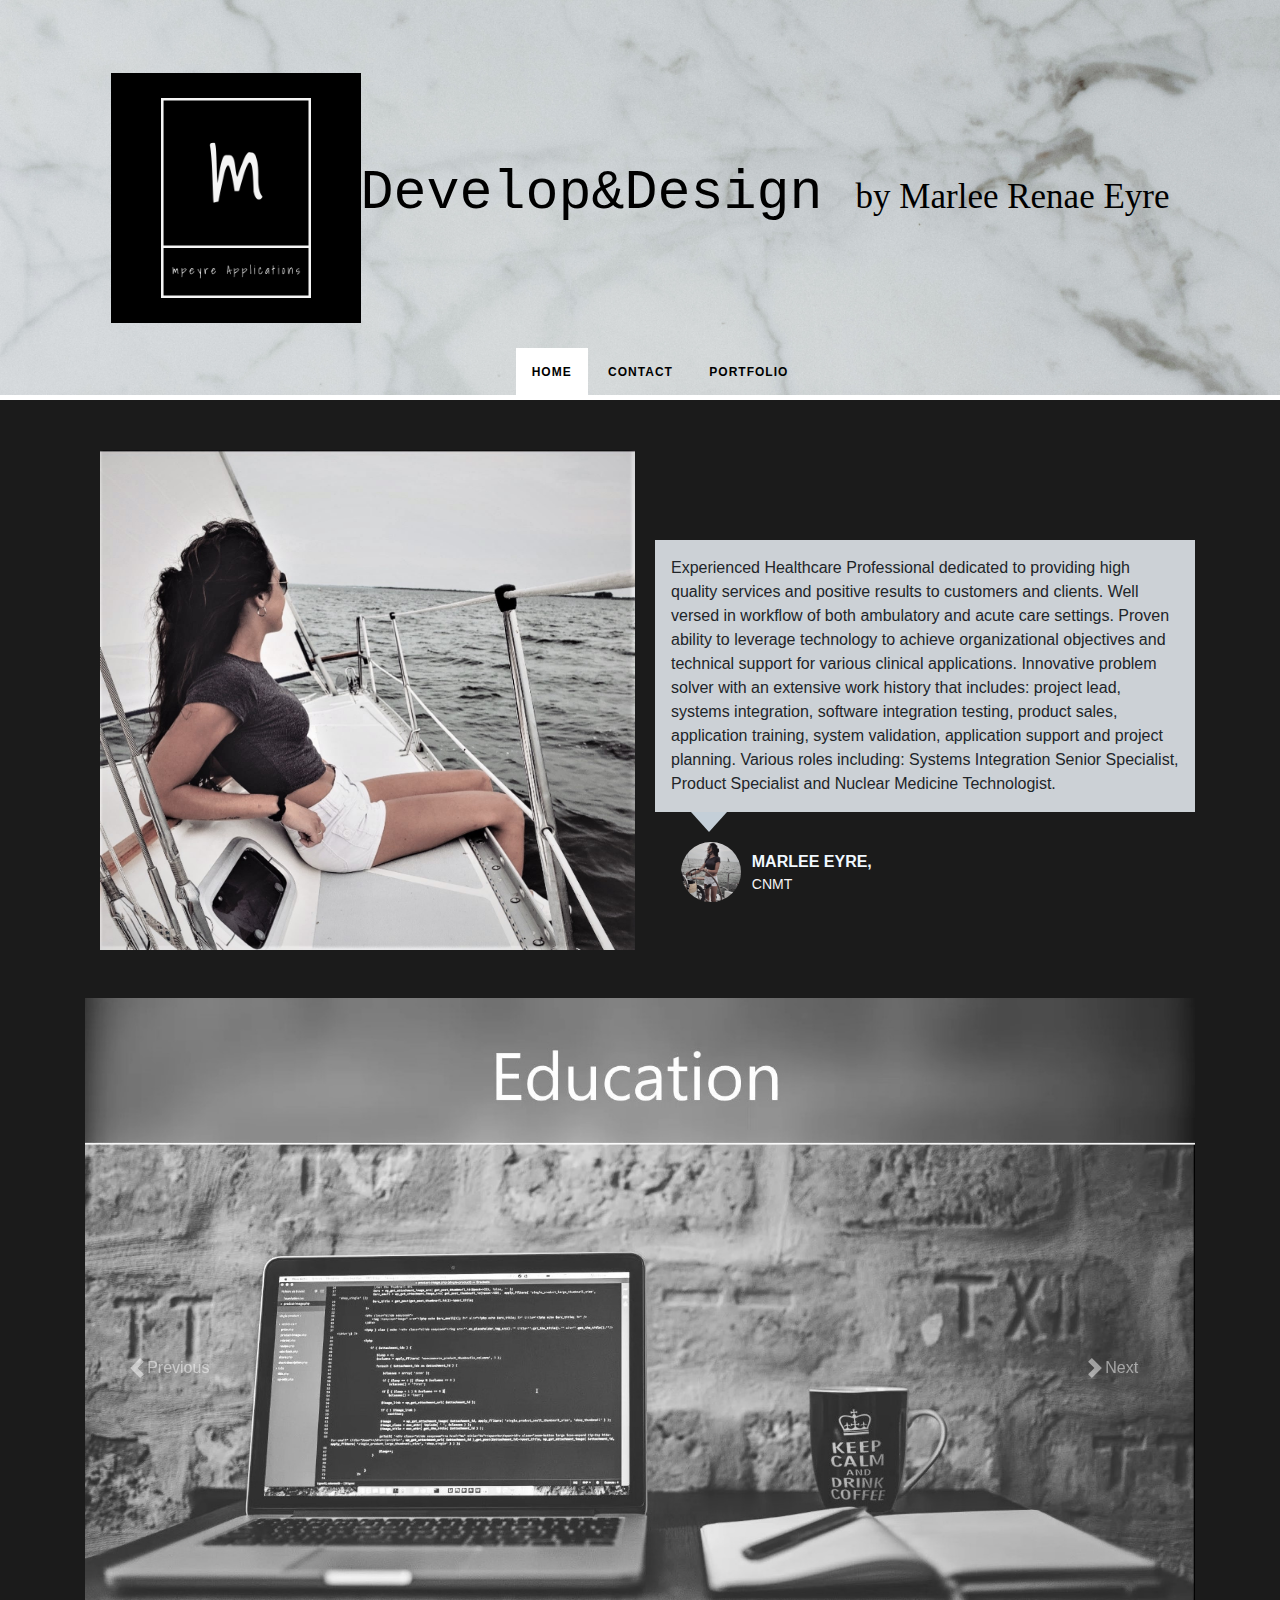
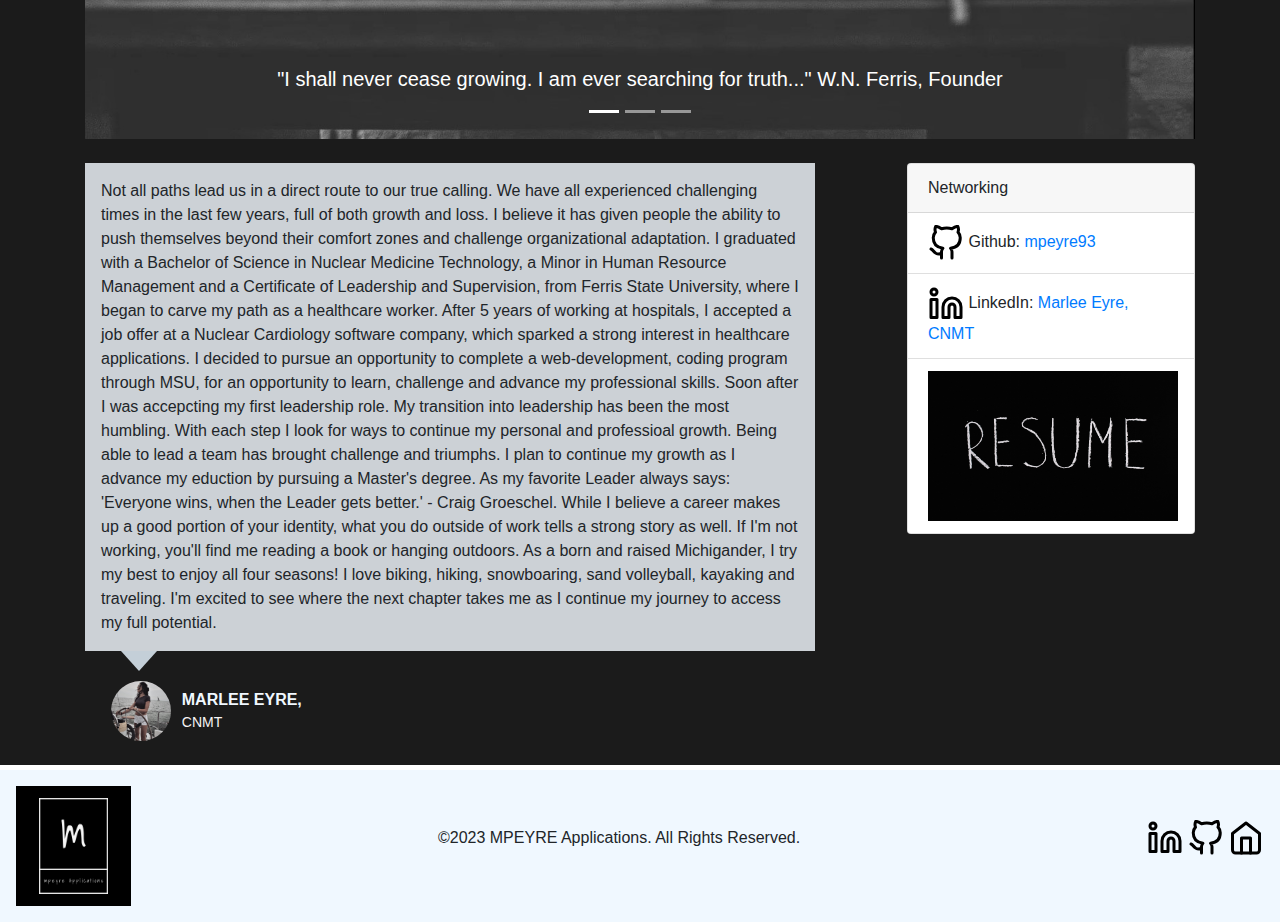
==== commit f3a05370: "fix chapter" ====
--- a/index.html
+++ b/index.html
@@ -107,7 +107,7 @@
               <p>Not all paths lead us in a direct route to our true calling. We have all experienced challenging times in the last few years, full of both growth and loss.  I believe it has given people the ability to push themselves beyond their comfort zones and challenge organizational adaptation. 
                 I graduated with a Bachelor of Science in Nuclear Medicine Technology, a Minor in Human Resource Management and a Certificate of Leadership and Supervision, from Ferris State University, where I began to carve my path as a healthcare worker. 
                 After 5 years of working at hospitals, I accepted a job offer at a Nuclear Cardiology software company, which sparked a strong interest in healthcare applications. I decided to pursue an opportunity to complete a web-development, coding program through MSU, for an opportunity to learn, challenge and advance my professional skills. Soon after I was accepcting my first leadership role. My transition into leadership has been the most humbling. With each step I look for ways to continue my personal and professioal growth. Being able to lead a team has brought challenge and triumphs. I plan to continue my growth as I advance my eduction by pursuing a Master's degree. As my favorite Leader always says: 'Everyone wins, when the Leader gets better.' - Craig Groeschel.
-                While I believe a career makes up a good portion of your identity, what you do outside of work tells a strong story as well. If I'm not working, you'll find me reading a book or hanging outdoors. As a born and raised Michigander, I try my best to enjoy all four seasons! I love biking, hiking, snowboaring, sand volleyball, kayaking and traveling. I'm excited to see where the next chatper takes me as I continue my journey to access my full potential. </p>
+                While I believe a career makes up a good portion of your identity, what you do outside of work tells a strong story as well. If I'm not working, you'll find me reading a book or hanging outdoors. As a born and raised Michigander, I try my best to enjoy all four seasons! I love biking, hiking, snowboaring, sand volleyball, kayaking and traveling. I'm excited to see where the next chapter takes me as I continue my journey to access my full potential. </p>
             </div>
             <div class="testimonial-block-vertical-person">
               <img class="testimonial-block-vertical-avatar" src="Images/sail2.JPG" alt="" />
